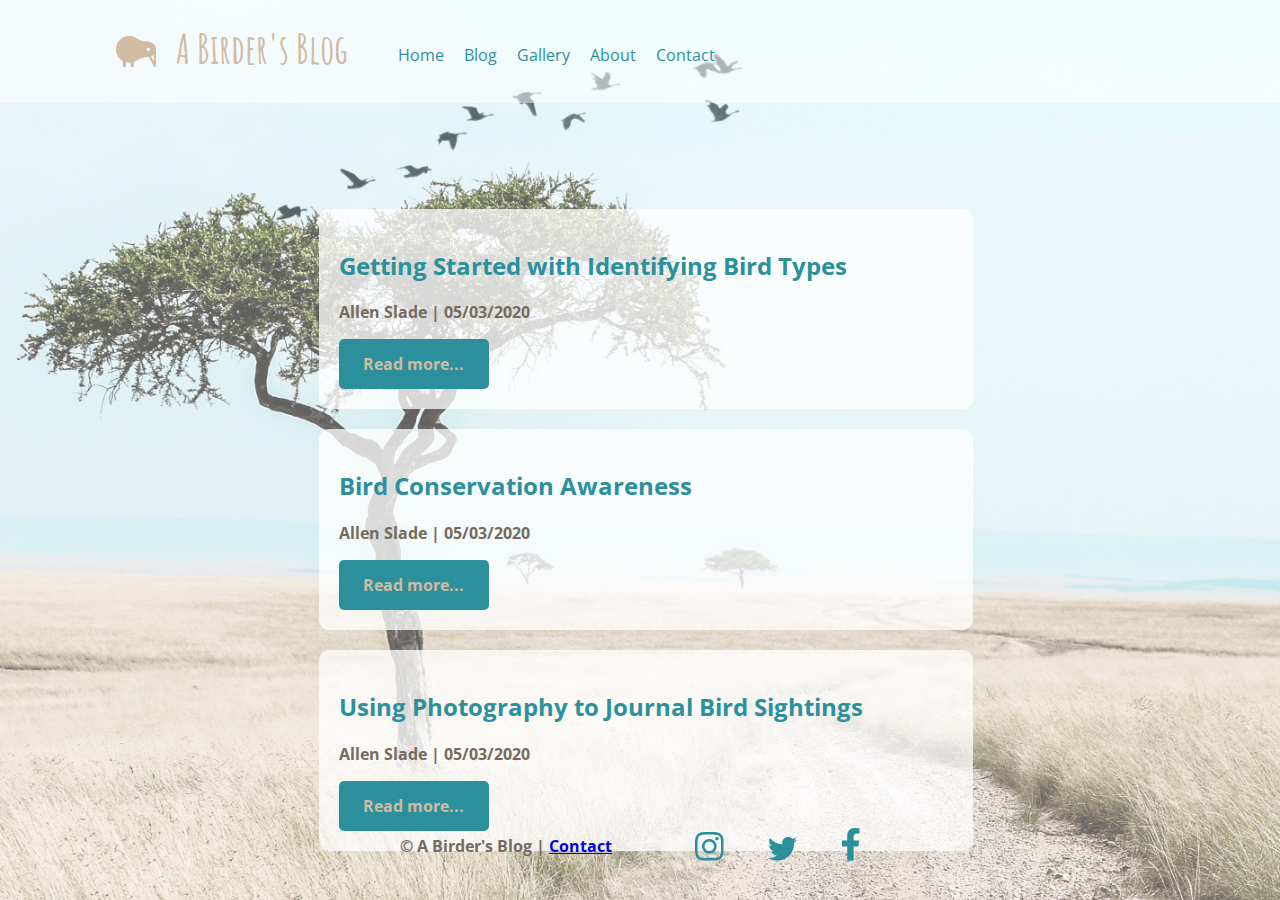
==== index.html @ b0e7447e "Initial commit" ====
<!DOCTYPE html>
<html lang="en">

<!-- head section -->
<head>
  <meta charset="UTF-8">
  <meta name="viewport" content="width=device-width, initial-scale=1.0">
  <meta http-equiv="X-UA-Compatible" content="ie=edge">
  <title>A Birder's Blog</title>
  <link rel="stylesheet" href="style.css">
  <link href="https://fonts.googleapis.com/css2?family=Amatic+SC:wght@700&display=swap" rel="stylesheet">
  <link rel="stylesheet" href="https://fonts.googleapis.com/css?family=Open+Sans">
</head>

<!-- website body -->
<body>
    <!-- main grid -->
    <!-- middle using flex -->
  <div class="container">
      <!-- blog-boxes using flex -->
    <div class="header" id="blog-box-one">
      <header>
        <img src="images/kiwi-bird-icon.png" alt="Site Logo of a Kiwi Bird">
        <h1 id="blog-title">A Birder's Blog</h1>
        <nav>
          <ul>
            <li><a href="#">Home</a></li>
            <li><a href="#">Blog</a></li>
            <li><a href="#">Gallery</a></li>
            <li><a href="#">About</a></li>
            <li><a href="#">Contact</a></li>
          </ul>
        </nav>
      </header>
    </div>
    <!-- aside left section -->
    <div class="aside-left">
      <aside  id="blog-box-two"></aside>
    </div>
    <!-- main section -->
    <div class="main">
      <main  id="blog-box-three">
        <!-- card one -->
        <div class="blog-card1">
          <h2 class="card-title">Getting Started with Identifying Bird Types</h2>
          <p class="author">Allen Slade | 05/03/2020</p>
          <a href="#" class="button">Read more...</a>
        </div>
        <!-- card two -->
        <div class="blog-card2">
          <h2 class="card-title">Bird Conservation Awareness</h2>
          <p class="author">Allen Slade | 05/03/2020</p>
          <a href="#" class="button">Read more...</a>
        </div>
        <!-- card three -->
        <div class="blog-card3">
          <h2 class="card-title">Using Photography to Journal Bird Sightings</h2>
          <p class="author">Allen Slade | 05/03/2020</p>
          <a href="#" class="button">Read more...</a>
        </div>
      </main>
    </div>
    <!-- aside right section -->
    <div class="aside-right">
      <aside  id="blog-box-four"></aside>
    </div>
    <div class="footer">
      <!-- footer section -->
      <footer  id="blog-box-five">
        <div class="footer-info">
          <p>&copy A Birder's Blog | <a href="#">Contact</a></p>
        </div>
        <div class="socail">
          <a href="#"><img src="images/instagram-icon.png" alt="Instagram Icon"></a>
          <a href="#"><img src="images/twitter-icon.png" alt="Twitter Icon"></a>
          <a href="#"><img src="images/facebook-icon.png" alt="Facebook Icon"></a>
        </div>
      </footer>
    </div>
  </div>
</body>
</html>
---- style.css ----
html {
  background: url(images/african-savanah.jpg) no-repeat center center fixed;
  background-size: cover;
  background-color: rgba(255, 255, 255, 0.35);
  background-blend-mode: lighten;
  margin: 0;
}

body {
  margin: 0;
  font-size: 16px;
}

header {
  display: inline-flex;
  flex-direction: row;
  align-self: center;
  margin: 0;
}

footer {
  display: flex;
  justify-content: center;
  align-items: center;
}

#blog-title {
  display: block;
  font-family: 'Amatic SC', cursive;
  margin-top: 0.5em;
}

img {
  align-self: center;
  image-resolution: snap;
  margin: 20px;
}

nav, ul {
  margin-top: 0.75em;
}

nav ul li {
  display: block;
  float: left;
  position: bottom;
  z-index: auto;
  margin-top: 10px;
  margin-bottom: 15px;
}

nav > ul > li > a {
  margin: 10px;
  font-family: "Open Sans", semi-bold;
  text-decoration: none;
  font-size: 16px;
  color: #2C909C;
}

img.footer {
  display: flex;
  align-self: center;
  justify-content: center;
}

h2.card-title {
  font: bold 1.5em "Open Sans";
  color: #2C909C;
}

p.author {
  font: bold 1em "Open Sans";
  color: #756a5d;
}

/* ### GRID CONTAINER ###*/
.container {
  display:grid;
  height: 100vh;
  width: 100vw;
  margin: auto;
  grid-template-rows: 1.5fr 1fr 1fr 1fr 1fr 1fr 1fr 1fr 1fr 1fr 1fr 1.5fr;
  grid-template-columns: 1fr 1fr 1fr 1fr 1fr 1fr 1fr 1fr 1fr 1fr 1fr 1fr;
  grid-template-areas:
  "header header header header header header header header header header header header"
  "left left main main main main main main main main right right"
  "footer footer footer footer footer footer footer footer footer footer footer footer";
  justify-content: center;
}

/* header container */
.header {
  display: flex;
  background: rgba(255, 255, 255, 0.5);
  background-blend-mode: lighten;
  /* border: 1px solid black; */
  grid-row: 1;
  grid-column: 1/13;
  margin: 0;
  padding-left: 7.5%;
  font-size: 20px;
  color: #D0BBA3;
}

/*  aside left container */
.aside-left {
  /* border: 1px solid black; */
  grid-row: 2/12;
  grid-column: 1/3;
}

/* main container */
.main {
  display: flex;
  flex-direction: column;
  /* border: 1px solid black; */
  grid-row: 2/12;
  grid-column: 3/11;
  padding: 10%;

}

/* blog boxes styling*/
.blog-card1, .blog-card2, .blog-card3 {
  display: block;
  width: 90%;
  margin: 20px;
  padding: 20px;
  background-color: rgba(255, 255, 255, 0.75);
  background-blend-mode: lighten;
  border-radius: 10px;
  justify-content: center;

}

.button {
  display: inline-block;
  height: 50px;
  width: 150px;
  background: #2c909c;
  color: #d0bba3;
  text-align: center;
  font: bold 1em/50px "Open Sans";
  border-radius: 5px;
}

a.button {
  text-decoration: none;
}

a.button:hover {
  background: #E3F2F6;
  color: #2C909C;
}

/* aside right container */
.aside-right {
  /* border: 1px solid black; */
  grid-row: 2/12;
  grid-column: 11/13;
}

/* footer conatiner */
.footer {
  display: block;
  align-items: center;
  justify-content: center;
  /* border: 1px solid black; */
  grid-row: 12/13;
  grid-column: 1/13;
  padding: 1%;
}

.socail {
  display: block;
  margin-right: 5%;
  margin-left: 5%;
}

.footer-info {
  display: block;
  margin-left: 5%;
  text-decoration: none;
  text-align: center;
  font: bold 1em/50px "Open Sans";
  color: #756a5d;
}
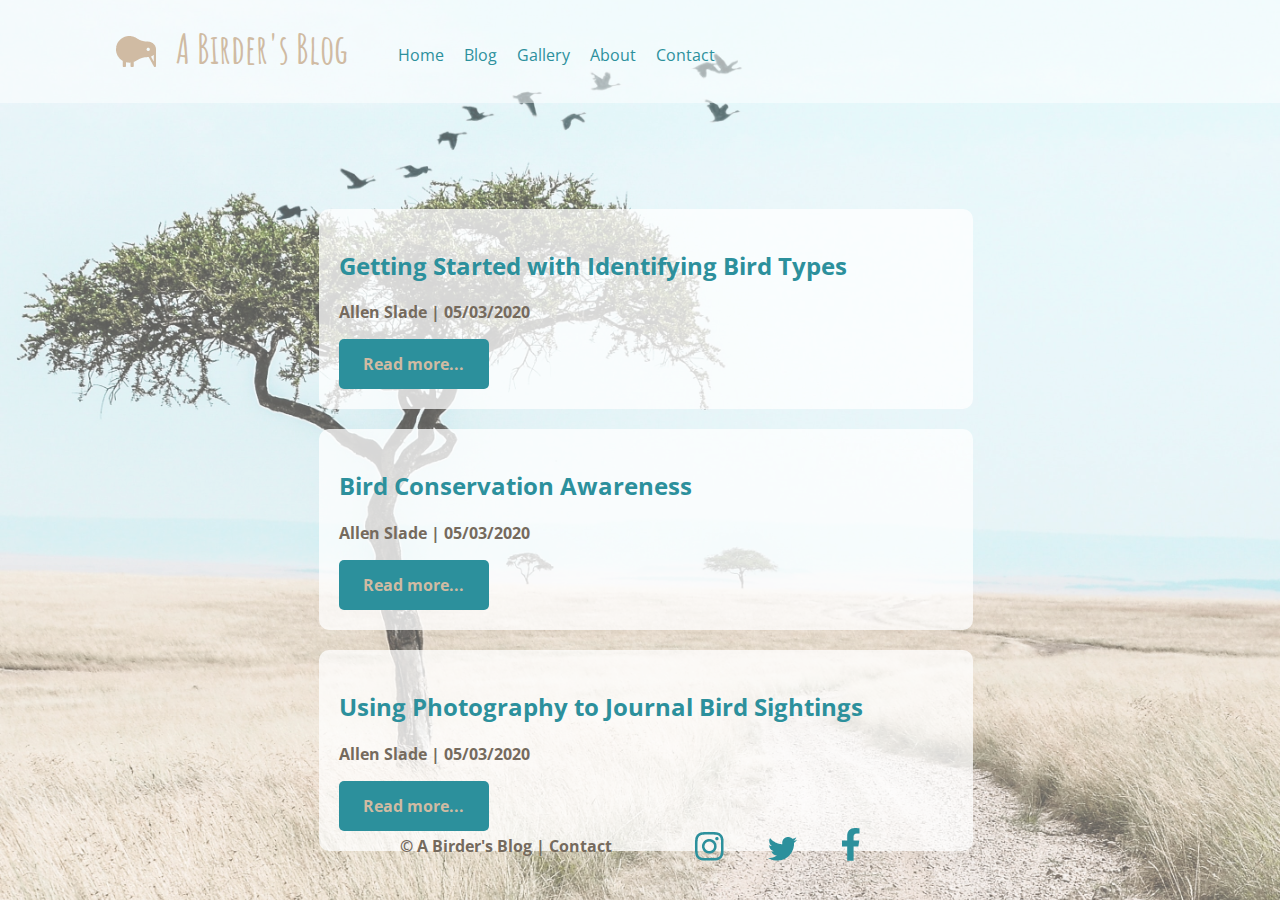
==== commit ea029540: "Basic layout and styling of blog post page." ====
--- a/index.html
+++ b/index.html
@@ -18,7 +18,7 @@
     <!-- middle using flex -->
   <div class="container">
       <!-- blog-boxes using flex -->
-    <div class="header" id="blog-box-one">
+    <div class="header">
       <header>
         <img src="images/kiwi-bird-icon.png" alt="Site Logo of a Kiwi Bird">
         <h1 id="blog-title">A Birder's Blog</h1>
--- a/style.css
+++ b/style.css
@@ -73,9 +73,16 @@
   color: #756a5d;
 }
 
+.footer-info > p > a {
+  text-decoration: none;
+  font: bold 1em "Open Sans";
+  color: #756a5d;
+}
+
+
 /* ### GRID CONTAINER ###*/
 .container {
-  display:grid;
+  display: grid;
   height: 100vh;
   width: 100vw;
   margin: auto;
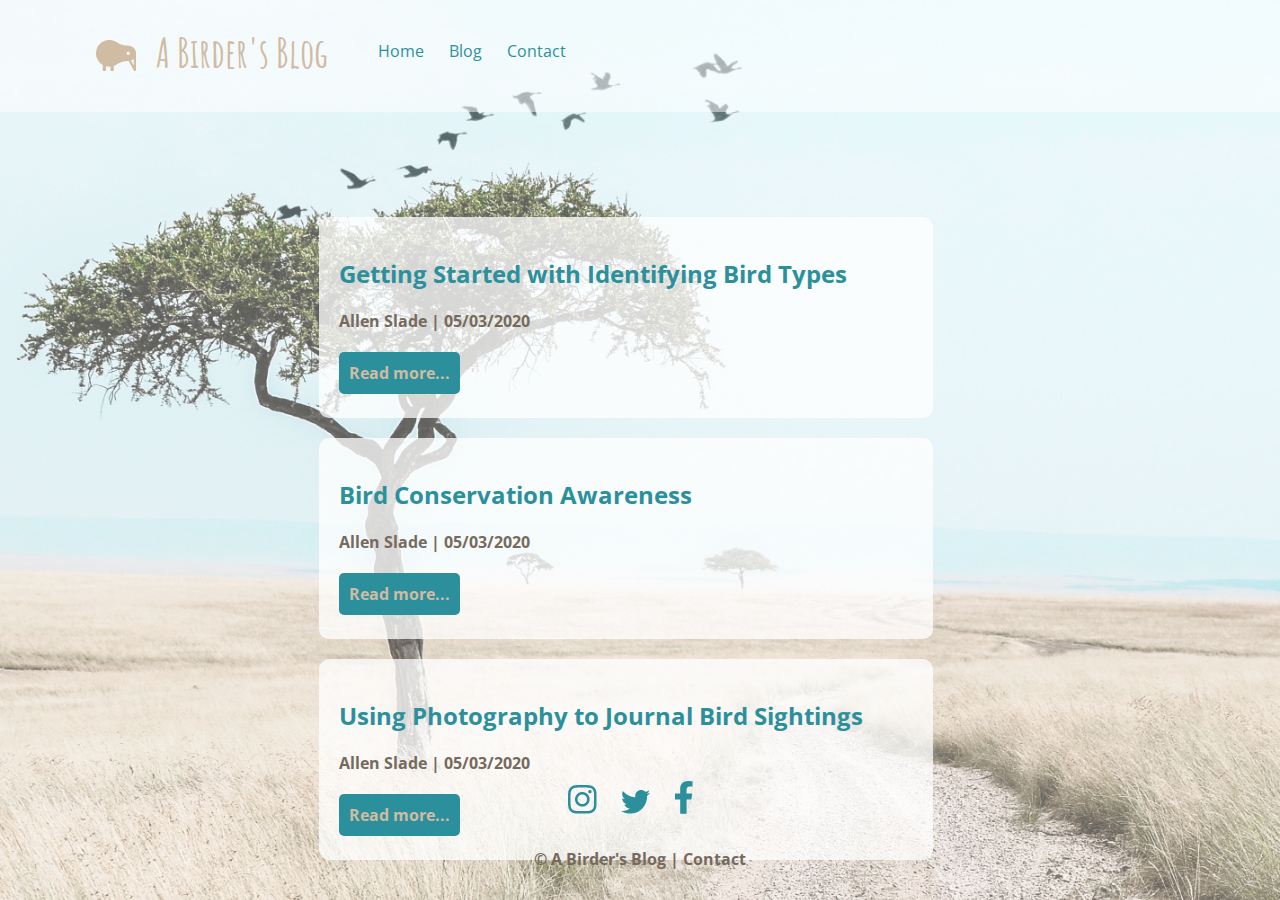
==== commit 1c57bcf5: "Add media queries" ====
--- a/index.html
+++ b/index.html
@@ -19,15 +19,13 @@
   <div class="container">
       <!-- blog-boxes using flex -->
     <div class="header">
-      <header>
+      <header id="head">
         <img src="images/kiwi-bird-icon.png" alt="Site Logo of a Kiwi Bird">
         <h1 id="blog-title">A Birder's Blog</h1>
         <nav>
           <ul>
             <li><a href="#">Home</a></li>
             <li><a href="#">Blog</a></li>
-            <li><a href="#">Gallery</a></li>
-            <li><a href="#">About</a></li>
             <li><a href="#">Contact</a></li>
           </ul>
         </nav>
@@ -39,7 +37,7 @@
     </div>
     <!-- main section -->
     <div class="main">
-      <main  id="blog-box-three">
+      <main  id="main">
         <!-- card one -->
         <div class="blog-card1">
           <h2 class="card-title">Getting Started with Identifying Bird Types</h2>
@@ -66,14 +64,14 @@
     </div>
     <div class="footer">
       <!-- footer section -->
-      <footer  id="blog-box-five">
-        <div class="footer-info">
-          <p>&copy A Birder's Blog | <a href="#">Contact</a></p>
-        </div>
-        <div class="socail">
+      <footer  id="foot">
+        <div class="social">
           <a href="#"><img src="images/instagram-icon.png" alt="Instagram Icon"></a>
           <a href="#"><img src="images/twitter-icon.png" alt="Twitter Icon"></a>
           <a href="#"><img src="images/facebook-icon.png" alt="Facebook Icon"></a>
+        </div>
+        <div class="footer-info">
+          <p>&copy A Birder's Blog | <a href="#">Contact</a></p>
         </div>
       </footer>
     </div>
--- a/style.css
+++ b/style.css
@@ -1,3 +1,14 @@
+html {
+  -webkit-box-sizing: border-box;
+  -moz-box-sizing: border-box;
+  box-sizing: border-box;
+}
+*, *:before, *:after {
+  -webkit-box-sizing: inherit;
+  -moz-box-sizing: inherit;
+  box-sizing: inherit;
+  }
+
 html {
   background: url(images/african-savanah.jpg) no-repeat center center fixed;
   background-size: cover;
@@ -6,85 +17,10 @@
   margin: 0;
 }
 
-body {
-  margin: 0;
-  font-size: 16px;
-}
-
-header {
-  display: inline-flex;
-  flex-direction: row;
-  align-self: center;
-  margin: 0;
-}
-
-footer {
-  display: flex;
-  justify-content: center;
-  align-items: center;
-}
-
-#blog-title {
-  display: block;
-  font-family: 'Amatic SC', cursive;
-  margin-top: 0.5em;
-}
-
-img {
-  align-self: center;
-  image-resolution: snap;
-  margin: 20px;
-}
-
-nav, ul {
-  margin-top: 0.75em;
-}
-
-nav ul li {
-  display: block;
-  float: left;
-  position: bottom;
-  z-index: auto;
-  margin-top: 10px;
-  margin-bottom: 15px;
-}
-
-nav > ul > li > a {
-  margin: 10px;
-  font-family: "Open Sans", semi-bold;
-  text-decoration: none;
-  font-size: 16px;
-  color: #2C909C;
-}
-
-img.footer {
-  display: flex;
-  align-self: center;
-  justify-content: center;
-}
-
-h2.card-title {
-  font: bold 1.5em "Open Sans";
-  color: #2C909C;
-}
-
-p.author {
-  font: bold 1em "Open Sans";
-  color: #756a5d;
-}
-
-.footer-info > p > a {
-  text-decoration: none;
-  font: bold 1em "Open Sans";
-  color: #756a5d;
-}
-
-
-/* ### GRID CONTAINER ###*/
+/* ### GRID CONTAINER ### */
 .container {
   display: grid;
   height: 100vh;
-  width: 100vw;
   margin: auto;
   grid-template-rows: 1.5fr 1fr 1fr 1fr 1fr 1fr 1fr 1fr 1fr 1fr 1fr 1.5fr;
   grid-template-columns: 1fr 1fr 1fr 1fr 1fr 1fr 1fr 1fr 1fr 1fr 1fr 1fr;
@@ -93,14 +29,18 @@
   "left left main main main main main main main main right right"
   "footer footer footer footer footer footer footer footer footer footer footer footer";
   justify-content: center;
-}
-
-/* header container */
+  /* object-fit: contain; */
+}
+
+/* ### HEADER ### */
+/* main header container */
 .header {
   display: flex;
+  flex-direction: row;
+  align-items: center;
+  justify-content: flex-start;
   background: rgba(255, 255, 255, 0.5);
   background-blend-mode: lighten;
-  /* border: 1px solid black; */
   grid-row: 1;
   grid-column: 1/13;
   margin: 0;
@@ -109,22 +49,71 @@
   color: #D0BBA3;
 }
 
-/*  aside left container */
-.aside-left {
-  /* border: 1px solid black; */
-  grid-row: 2/12;
-  grid-column: 1/3;
+#head {
+  display: flex;
+  flex-direction: row;
+  align-items: center;
+  justify-content: center;
+}
+
+img {
+  display: inline-block;
+  align-self: center;
+  margin: 0px 20px 0px 0px;
+}
+
+#blog-title {
+  display: inline-block;
+  font-family: 'Amatic SC', cursive;
+  margin-top: 0.5em;
+  align-self: center;
+}
+
+/* navigation styles */
+nav {
+  display: inline-block;
+  align-self: center;
+}
+
+nav, ul {
+  display: inline-block;
+  align-self: center;
+}
+
+nav ul li {
+  display: inline-block;
+  align-self: center;
+  position: bottom;
+  z-index: auto;
+  margin-top: 10px;
+  margin-bottom: 15px;
+}
+
+nav > ul > li > a {
+  display: inline-block;
+  margin: 10px;
+  font-family: "Open Sans", semi-bold;
+  text-decoration: none;
+  font-size: 16px;
+  color: #2C909C;
+  align-self: flex-start;
+  float: left;
+}
+
+
+/* ### MAIN BODY ###*/
+body {
+  margin: 0;
+  font-size: 16px;
 }
 
 /* main container */
 .main {
   display: flex;
   flex-direction: column;
-  /* border: 1px solid black; */
   grid-row: 2/12;
   grid-column: 3/11;
   padding: 10%;
-
 }
 
 /* blog boxes styling*/
@@ -137,18 +126,21 @@
   background-blend-mode: lighten;
   border-radius: 10px;
   justify-content: center;
-
-}
-
+}
+
+h2.card-title {
+  font: bold 1.5em "Open Sans";
+  color: #2C909C;
+}
+
+/* button styles */
 .button {
-  display: inline-block;
-  height: 50px;
-  width: 150px;
   background: #2c909c;
   color: #d0bba3;
   text-align: center;
   font: bold 1em/50px "Open Sans";
   border-radius: 5px;
+  padding: 10px;
 }
 
 a.button {
@@ -158,6 +150,20 @@
 a.button:hover {
   background: #E3F2F6;
   color: #2C909C;
+}
+
+p.author {
+  font: bold 1em "Open Sans";
+  color: #756a5d;
+}
+
+
+/*  ### ASIDE RIGHT AND LEFT ### */
+/*  aside left container */
+.aside-left {
+  /* border: 1px solid black; */
+  grid-row: 2/12;
+  grid-column: 1/3;
 }
 
 /* aside right container */
@@ -167,28 +173,231 @@
   grid-column: 11/13;
 }
 
-/* footer conatiner */
+
+/* ### FOOTER ### */
+/* footer conatiner and styles*/
 .footer {
-  display: block;
+  display: inline-flex;
+  flex-direction: row;
   align-items: center;
   justify-content: center;
-  /* border: 1px solid black; */
-  grid-row: 12/13;
+  grid-row: 13;
   grid-column: 1/13;
-  padding: 1%;
-}
-
-.socail {
+  width: 100vw;
+  margin-left: calc(-1 * ((100vw - 100%) / 2));
+}
+
+#foot {
+  display: flex;
+  flex-direction: column;
+  justify-content: center;
+  align-items: center;
+}
+
+.social {
   display: block;
   margin-right: 5%;
   margin-left: 5%;
 }
 
 .footer-info {
-  display: block;
-  margin-left: 5%;
+  display: inline-block;
   text-decoration: none;
   text-align: center;
   font: bold 1em/50px "Open Sans";
   color: #756a5d;
 }
+
+img.footer {
+  display: flex;
+  align-self: center;
+  justify-content: center;
+}
+
+.footer-info > p > a {
+  /* display: inline-block; */
+  text-decoration: none;
+  font: bold 1em "Open Sans";
+  color: #756a5d;
+}
+
+
+/* ### MEDIA QUERIES ### */
+/* large screens */
+@media (min-width:901px) {
+  .container {
+    display: grid;
+    width: 100vw;
+    margin: auto;
+    grid-template-rows: 1.5fr 1fr 1fr 1fr 1fr 1fr 1fr 1fr 1fr 1fr 1fr 1.5fr;
+    grid-template-columns: 1fr 1fr 1fr 1fr 1fr 1fr 1fr 1fr 1fr 1fr 1fr 1fr;
+    grid-template-areas:
+    "header header header header header header header header header header header header"
+    "left left main main main main main main main main right right"
+    "footer footer footer footer footer footer footer footer footer footer footer footer";
+    justify-content: center;
+  }
+}
+
+/* medium screens */
+@media (min-width:481px) and (max-width:768px) {
+  .container {
+    display: grid;
+    width: 100vw;
+    margin: auto;
+    grid-template-rows: 1.5fr 1fr 1fr 1fr 1fr 1fr 1fr 1fr 1fr 1fr 1fr 1.5fr;
+    grid-template-columns: 1fr 1fr 1fr 1fr 1fr 1fr 1fr 1fr 1fr 1fr 1fr 1fr;
+    grid-template-areas:
+    "header header header header header header header header header header header header"
+    "left left main main main main main main main main right right"
+    "footer footer footer footer footer footer footer footer footer footer footer footer";
+    justify-content: center;
+  }
+}
+
+
+/* small screens */
+@media (min-width:320px) and (max-width:480px) {
+  .container {
+    display: grid;
+    width: 100vw;
+    margin: auto;
+    grid-template-rows: 1.5fr 1fr 1fr 1fr 1fr 1fr 1fr 1fr 1fr 1fr 1fr 1.5fr;
+    grid-template-columns: 1fr 1fr 1fr 1fr 1fr 1fr 1fr 1fr 1fr 1fr 1fr 1fr;
+    grid-template-areas:
+    "header header header header header header header header header header header header"
+    "main main main main main main main main main main main main"
+    "footer footer footer footer footer footer footer footer footer footer footer footer";
+    justify-content: center;
+  }
+
+
+
+  /* .container {
+    display: grid;
+    height: 100vh;
+    margin: auto;
+    grid-template-rows: 0.5fr 2fr 0.5fr;
+    grid-template-columns: 1fr;
+    grid-template-areas:
+    "header"
+    "main"
+    "footer";
+    justify-content: center;
+    object-fit: contain;
+  } */
+
+  div.container {
+    justify-content: center;
+  }
+
+  #head {
+    flex-direction: column;
+    justify-content: center;
+    align-items: center;
+  }
+
+  .header {
+    flex-direction: column;
+    justify-content: center;
+    align-items: center;
+    padding: 20px 0px 0px 0px;
+    grid-area: header;
+  }
+
+  #blog-title {
+    margin: 0;
+    font-size: 1em;
+  }
+
+  nav {
+    position: left 0;
+  }
+
+  nav > ul >li > a {
+    margin: 0;
+    padding: 0;
+    font-size: small;
+  }
+
+  nav > ul > li {
+    margin: 0;
+    padding: 0;
+  }
+
+  nav > ul {
+    margin: 0;
+    padding: 0;
+  }
+
+  a {
+    margin: 0;
+    padding: 0;
+  }
+
+  #main {
+    padding: 100px 0px 100px 0px;
+  }
+
+  div.main {
+    justify-content: center;
+    padding: 0;
+  }
+
+  div.aside-left {
+    width: 0;
+  }
+
+/* card styles */
+  .blog-card1, .blog-card2, .blog-card3 {
+    grid-area: main;
+    margin: 5px 0px 5px 0px;
+  }
+
+  h2.card-title {
+    font-size: 0.75em;
+  }
+
+  p.author {
+    font-size: 0.75em;
+  }
+
+  a.button {
+    font-size: small;
+    padding: 5px;
+  }
+
+  footer {
+    display: flex;
+    width: 100%;
+    padding: 0;
+    position: fixed;
+    padding-bottom: 60px;
+    flex-direction: column;
+  }
+
+  h1 {
+    margin: 0;
+    /* align-self: center; */
+  }
+
+  img {
+
+  }
+
+  .footer {
+    padding: 0;
+  }
+
+  #foot {
+    grid-area: footer;
+    flex-direction: column;
+    padding: 10px 0px 70px 0px;
+  }
+
+  p {
+    font-size: 0.75em;
+    margin: 0;
+  }
+
+}
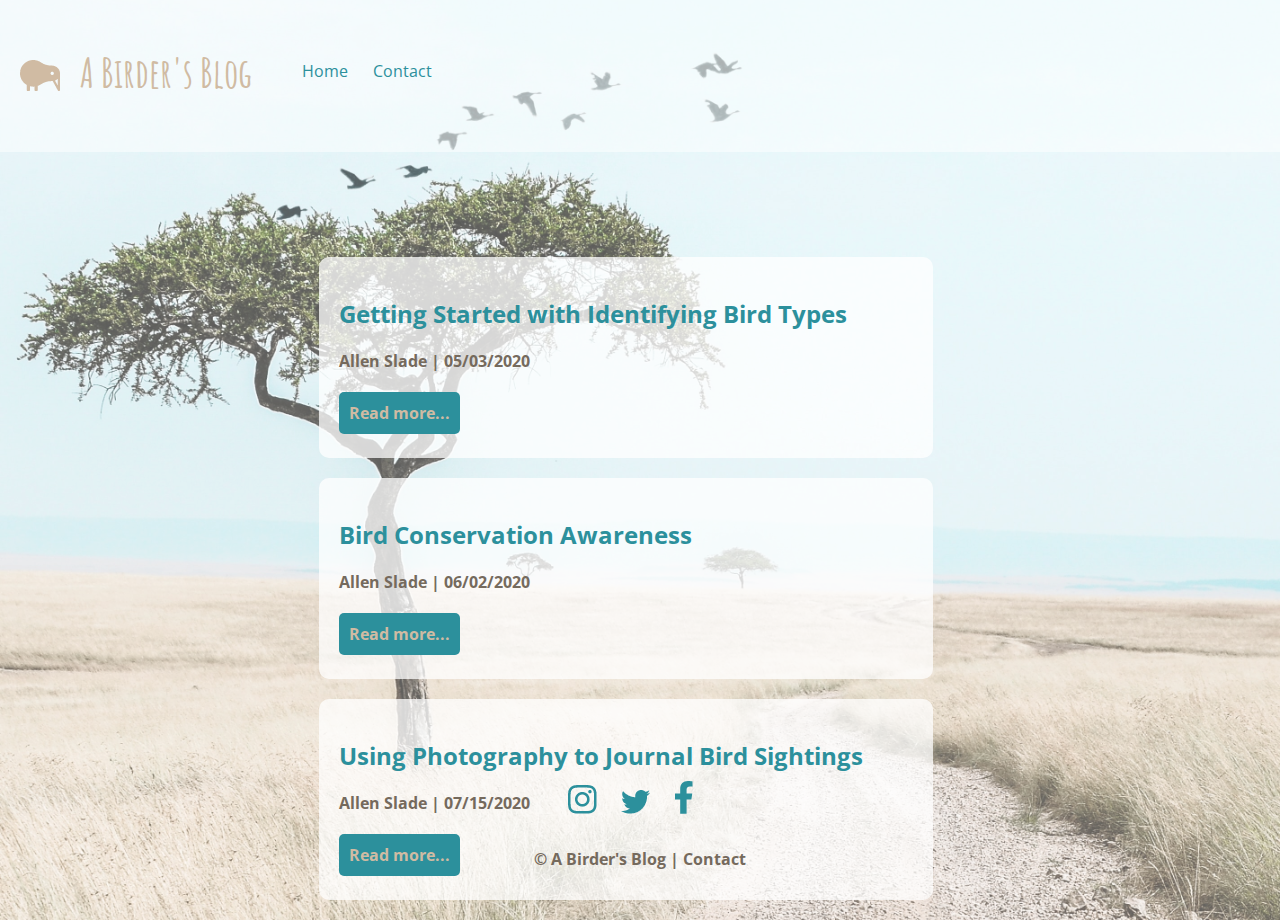
==== commit 2d7f9ed9: "Add blog pages and style" ====
--- a/index.html
+++ b/index.html
@@ -19,50 +19,49 @@
   <div class="container">
       <!-- blog-boxes using flex -->
     <div class="header">
-      <header id="head">
+      <header id="head" role="heading">
         <img src="images/kiwi-bird-icon.png" alt="Site Logo of a Kiwi Bird">
         <h1 id="blog-title">A Birder's Blog</h1>
-        <nav>
+        <nav role="menubar">
           <ul>
-            <li><a href="#">Home</a></li>
-            <li><a href="#">Blog</a></li>
-            <li><a href="#">Contact</a></li>
+            <li><a href="index.html">Home</a></li>
+            <li><a href="contact.html">Contact</a></li>
           </ul>
         </nav>
       </header>
     </div>
     <!-- aside left section -->
     <div class="aside-left">
-      <aside  id="blog-box-two"></aside>
+      <aside role="grid" id="blog-box-two"></aside>
     </div>
     <!-- main section -->
     <div class="main">
-      <main  id="main">
+      <main  id="main" role="main">
         <!-- card one -->
         <div class="blog-card1">
           <h2 class="card-title">Getting Started with Identifying Bird Types</h2>
           <p class="author">Allen Slade | 05/03/2020</p>
-          <a href="#" class="button">Read more...</a>
+          <a href="blog.html" class="button">Read more...</a>
         </div>
         <!-- card two -->
         <div class="blog-card2">
           <h2 class="card-title">Bird Conservation Awareness</h2>
-          <p class="author">Allen Slade | 05/03/2020</p>
-          <a href="#" class="button">Read more...</a>
+          <p class="author">Allen Slade | 06/02/2020</p>
+          <a href="blog2.html" class="button">Read more...</a>
         </div>
         <!-- card three -->
         <div class="blog-card3">
           <h2 class="card-title">Using Photography to Journal Bird Sightings</h2>
-          <p class="author">Allen Slade | 05/03/2020</p>
-          <a href="#" class="button">Read more...</a>
+          <p class="author">Allen Slade | 07/15/2020</p>
+          <a href="blog3.html" class="button">Read more...</a>
         </div>
       </main>
     </div>
     <!-- aside right section -->
-    <div class="aside-right">
+    <div class="aside-right" role="grid">
       <aside  id="blog-box-four"></aside>
     </div>
-    <div class="footer">
+    <div class="footer" role="contentinfo">
       <!-- footer section -->
       <footer  id="foot">
         <div class="social">
@@ -70,8 +69,8 @@
           <a href="#"><img src="images/twitter-icon.png" alt="Twitter Icon"></a>
           <a href="#"><img src="images/facebook-icon.png" alt="Facebook Icon"></a>
         </div>
-        <div class="footer-info">
-          <p>&copy A Birder's Blog | <a href="#">Contact</a></p>
+        <div class="footer-info" role="contentinfo">
+          <p>&copy A Birder's Blog | <a href="contact.html">Contact</a></p>
         </div>
       </footer>
     </div>
--- a/style.css
+++ b/style.css
@@ -17,7 +17,9 @@
   margin: 0;
 }
 
-/* ### GRID CONTAINER ### */
+/* ### GRID CONTAINER ###
+_____________________________________*/
+
 .container {
   display: grid;
   height: 100vh;
@@ -29,10 +31,13 @@
   "left left main main main main main main main main right right"
   "footer footer footer footer footer footer footer footer footer footer footer footer";
   justify-content: center;
-  /* object-fit: contain; */
-}
-
-/* ### HEADER ### */
+}
+
+
+
+/* ### HEADER ###
+____________________________________*/
+
 /* main header container */
 .header {
   display: flex;
@@ -43,8 +48,8 @@
   background-blend-mode: lighten;
   grid-row: 1;
   grid-column: 1/13;
+  padding: 20px;
   margin: 0;
-  padding-left: 7.5%;
   font-size: 20px;
   color: #D0BBA3;
 }
@@ -101,7 +106,9 @@
 }
 
 
-/* ### MAIN BODY ###*/
+/* ### MAIN BODY ###
+____________________________________*/
+
 body {
   margin: 0;
   font-size: 16px;
@@ -158,23 +165,26 @@
 }
 
 
-/*  ### ASIDE RIGHT AND LEFT ### */
+
+/*  ### ASIDE RIGHT AND LEFT ###
+________________________________*/
+
 /*  aside left container */
 .aside-left {
-  /* border: 1px solid black; */
   grid-row: 2/12;
   grid-column: 1/3;
 }
 
 /* aside right container */
 .aside-right {
-  /* border: 1px solid black; */
   grid-row: 2/12;
   grid-column: 11/13;
 }
 
 
-/* ### FOOTER ### */
+/* ### FOOTER ###
+___________________________________*/
+
 /* footer conatiner and styles*/
 .footer {
   display: inline-flex;
@@ -222,7 +232,9 @@
 }
 
 
-/* ### MEDIA QUERIES ### */
+/* ### MEDIA QUERIES ###
+___________________________________*/
+
 /* large screens */
 @media (min-width:901px) {
   .container {
@@ -271,22 +283,6 @@
     justify-content: center;
   }
 
-
-
-  /* .container {
-    display: grid;
-    height: 100vh;
-    margin: auto;
-    grid-template-rows: 0.5fr 2fr 0.5fr;
-    grid-template-columns: 1fr;
-    grid-template-areas:
-    "header"
-    "main"
-    "footer";
-    justify-content: center;
-    object-fit: contain;
-  } */
-
   div.container {
     justify-content: center;
   }
@@ -351,7 +347,9 @@
 /* card styles */
   .blog-card1, .blog-card2, .blog-card3 {
     grid-area: main;
-    margin: 5px 0px 5px 0px;
+    margin-top: 5px;
+    margin-bottom: 5px;
+    padding: 10px;
   }
 
   h2.card-title {
@@ -378,11 +376,6 @@
 
   h1 {
     margin: 0;
-    /* align-self: center; */
-  }
-
-  img {
-
   }
 
   .footer {
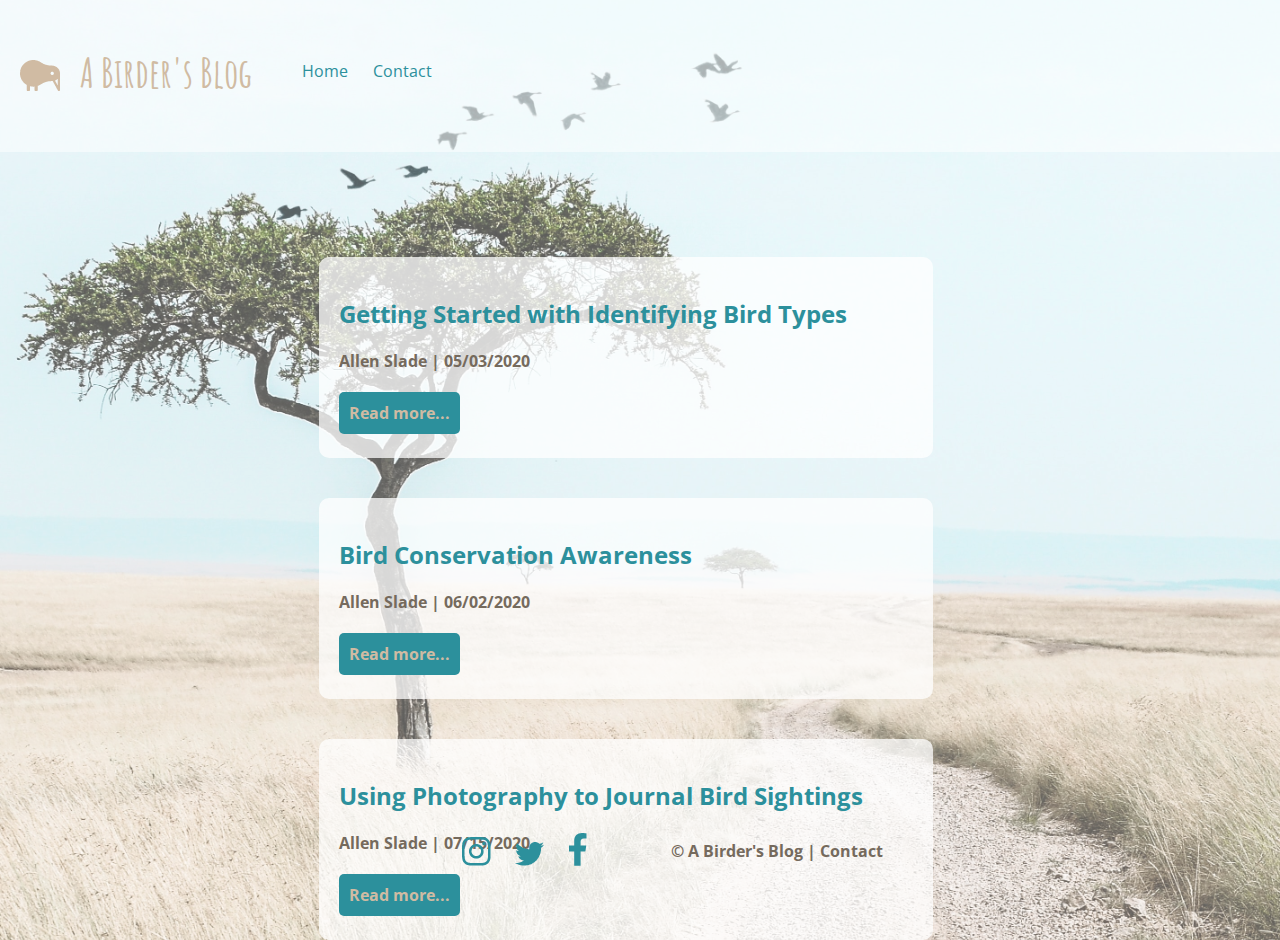
==== commit b80ac987: "Apply semantic updates" ====
--- a/index.html
+++ b/index.html
@@ -11,69 +11,56 @@
   <link href="https://fonts.googleapis.com/css2?family=Amatic+SC:wght@700&display=swap" rel="stylesheet">
   <link rel="stylesheet" href="https://fonts.googleapis.com/css?family=Open+Sans">
 </head>
-
+<!-- main grid -->
 <!-- website body -->
-<body>
-    <!-- main grid -->
-    <!-- middle using flex -->
-  <div class="container">
-      <!-- blog-boxes using flex -->
-    <div class="header">
-      <header id="head" role="heading">
-        <img src="images/kiwi-bird-icon.png" alt="Site Logo of a Kiwi Bird">
-        <h1 id="blog-title">A Birder's Blog</h1>
-        <nav role="menubar">
-          <ul>
-            <li><a href="index.html">Home</a></li>
-            <li><a href="contact.html">Contact</a></li>
-          </ul>
-        </nav>
-      </header>
+<body class="container">
+  <!-- middle using flex -->
+  <!-- blog-boxes using flex -->
+  <header role="heading">
+    <img src="images/kiwi-bird-icon.png" alt="Site Logo of a Kiwi Bird">
+    <h1 id="blog-title">A Birder's Blog</h1>
+    <nav role="menubar">
+      <ul>
+        <li><a href="index.html">Home</a></li>
+        <li><a href="contact.html">Contact</a></li>
+      </ul>
+    </nav>
+  </header>
+  <!-- aside left section -->
+  <aside class="aside-left" role="grid" id="blog-box-two"></aside>
+  <!-- main section -->
+  <main role="main">
+    <!-- card one -->
+    <div class="blog-card1">
+      <h2 class="card-title">Getting Started with Identifying Bird Types</h2>
+      <p class="author">Allen Slade | 05/03/2020</p>
+      <a href="blog.html" class="button">Read more...</a>
     </div>
-    <!-- aside left section -->
-    <div class="aside-left">
-      <aside role="grid" id="blog-box-two"></aside>
+    <!-- card two -->
+    <div class="blog-card2">
+      <h2 class="card-title">Bird Conservation Awareness</h2>
+      <p class="author">Allen Slade | 06/02/2020</p>
+      <a href="blog2.html" class="button">Read more...</a>
     </div>
-    <!-- main section -->
-    <div class="main">
-      <main  id="main" role="main">
-        <!-- card one -->
-        <div class="blog-card1">
-          <h2 class="card-title">Getting Started with Identifying Bird Types</h2>
-          <p class="author">Allen Slade | 05/03/2020</p>
-          <a href="blog.html" class="button">Read more...</a>
-        </div>
-        <!-- card two -->
-        <div class="blog-card2">
-          <h2 class="card-title">Bird Conservation Awareness</h2>
-          <p class="author">Allen Slade | 06/02/2020</p>
-          <a href="blog2.html" class="button">Read more...</a>
-        </div>
-        <!-- card three -->
-        <div class="blog-card3">
-          <h2 class="card-title">Using Photography to Journal Bird Sightings</h2>
-          <p class="author">Allen Slade | 07/15/2020</p>
-          <a href="blog3.html" class="button">Read more...</a>
-        </div>
-      </main>
+    <!-- card three -->
+    <div class="blog-card3">
+      <h2 class="card-title">Using Photography to Journal Bird Sightings</h2>
+      <p class="author">Allen Slade | 07/15/2020</p>
+      <a href="blog3.html" class="button">Read more...</a>
     </div>
-    <!-- aside right section -->
-    <div class="aside-right" role="grid">
-      <aside  id="blog-box-four"></aside>
+  </main>
+  <!-- aside right section -->
+  <aside  class="aside-right" id="blog-box-four" role="grid"></aside>
+  <!-- footer section -->
+  <footer role="contentinfo">
+    <div class="social">
+      <a href="#"><img src="images/instagram-icon.png" alt="Instagram Icon"></a>
+      <a href="#"><img src="images/twitter-icon.png" alt="Twitter Icon"></a>
+      <a href="#"><img src="images/facebook-icon.png" alt="Facebook Icon"></a>
     </div>
-    <div class="footer" role="contentinfo">
-      <!-- footer section -->
-      <footer  id="foot">
-        <div class="social">
-          <a href="#"><img src="images/instagram-icon.png" alt="Instagram Icon"></a>
-          <a href="#"><img src="images/twitter-icon.png" alt="Twitter Icon"></a>
-          <a href="#"><img src="images/facebook-icon.png" alt="Facebook Icon"></a>
-        </div>
-        <div class="footer-info" role="contentinfo">
-          <p>&copy A Birder's Blog | <a href="contact.html">Contact</a></p>
-        </div>
-      </footer>
+    <div class="footer-info" role="contentinfo">
+      <p>&copy A Birder's Blog | <a href="contact.html">Contact</a></p>
     </div>
-  </div>
-</body>
+  </footer>
+ </body>
 </html>
--- a/style.css
+++ b/style.css
@@ -2,20 +2,22 @@
   -webkit-box-sizing: border-box;
   -moz-box-sizing: border-box;
   box-sizing: border-box;
-}
-*, *:before, *:after {
-  -webkit-box-sizing: inherit;
-  -moz-box-sizing: inherit;
-  box-sizing: inherit;
-  }
-
-html {
   background: url(images/african-savanah.jpg) no-repeat center center fixed;
   background-size: cover;
   background-color: rgba(255, 255, 255, 0.35);
   background-blend-mode: lighten;
   margin: 0;
 }
+
+*, *:before, *:after {
+  -webkit-box-sizing: inherit;
+  -moz-box-sizing: inherit;
+  box-sizing: inherit;
+  }
+
+  @import url(//fonts.googleapis.com/css2?family=Amatic+SC:wght@700&display=swap);
+  @import url(//fonts.googleapis.com/css?family=Open+Sans);
+
 
 /* ### GRID CONTAINER ###
 _____________________________________*/
@@ -34,12 +36,11 @@
 }
 
 
-
 /* ### HEADER ###
 ____________________________________*/
 
 /* main header container */
-.header {
+header {
   display: flex;
   flex-direction: row;
   align-items: center;
@@ -54,12 +55,6 @@
   color: #D0BBA3;
 }
 
-#head {
-  display: flex;
-  flex-direction: row;
-  align-items: center;
-  justify-content: center;
-}
 
 img {
   display: inline-block;
@@ -115,7 +110,7 @@
 }
 
 /* main container */
-.main {
+main {
   display: flex;
   flex-direction: column;
   grid-row: 2/12;
@@ -186,26 +181,21 @@
 ___________________________________*/
 
 /* footer conatiner and styles*/
-.footer {
-  display: inline-flex;
+footer {
+  display: flex;
   flex-direction: row;
   align-items: center;
   justify-content: center;
-  grid-row: 13;
+  grid-row: 12/13;
   grid-column: 1/13;
   width: 100vw;
-  margin-left: calc(-1 * ((100vw - 100%) / 2));
-}
-
-#foot {
-  display: flex;
-  flex-direction: column;
-  justify-content: center;
-  align-items: center;
-}
-
-.social {
-  display: block;
+  /* margin-left: calc(-1 * ((100vw - 100%) / 2)); */
+  /* grid-area: footer; */
+  /* position: absolute; */
+}
+
+div.social {
+  display: inline-block;
   margin-right: 5%;
   margin-left: 5%;
 }
@@ -218,14 +208,14 @@
   color: #756a5d;
 }
 
-img.footer {
-  display: flex;
+img {
+  display: inline-block;
   align-self: center;
   justify-content: center;
 }
 
 .footer-info > p > a {
-  /* display: inline-block; */
+  display: inline-block;
   text-decoration: none;
   font: bold 1em "Open Sans";
   color: #756a5d;
@@ -287,13 +277,10 @@
     justify-content: center;
   }
 
-  #head {
-    flex-direction: column;
-    justify-content: center;
-    align-items: center;
-  }
-
-  .header {
+/* small screen hearder */
+
+
+  header {
     flex-direction: column;
     justify-content: center;
     align-items: center;
@@ -306,6 +293,7 @@
     font-size: 1em;
   }
 
+/* small screens navigation bar */
   nav {
     position: left 0;
   }
@@ -331,8 +319,9 @@
     padding: 0;
   }
 
+/* small screen main styles */
   #main {
-    padding: 100px 0px 100px 0px;
+    /* padding: 100px 0px 100px 0px; */
   }
 
   div.main {
@@ -344,7 +333,7 @@
     width: 0;
   }
 
-/* card styles */
+/* small screen card styles */
   .blog-card1, .blog-card2, .blog-card3 {
     grid-area: main;
     margin-top: 5px;
@@ -365,28 +354,18 @@
     padding: 5px;
   }
 
+/* small screen footer styles */
   footer {
     display: flex;
     width: 100%;
-    padding: 0;
-    position: fixed;
-    padding-bottom: 60px;
     flex-direction: column;
+    padding: 30px 0px 0px 0px;
   }
 
   h1 {
     margin: 0;
   }
 
-  .footer {
-    padding: 0;
-  }
-
-  #foot {
-    grid-area: footer;
-    flex-direction: column;
-    padding: 10px 0px 70px 0px;
-  }
 
   p {
     font-size: 0.75em;
